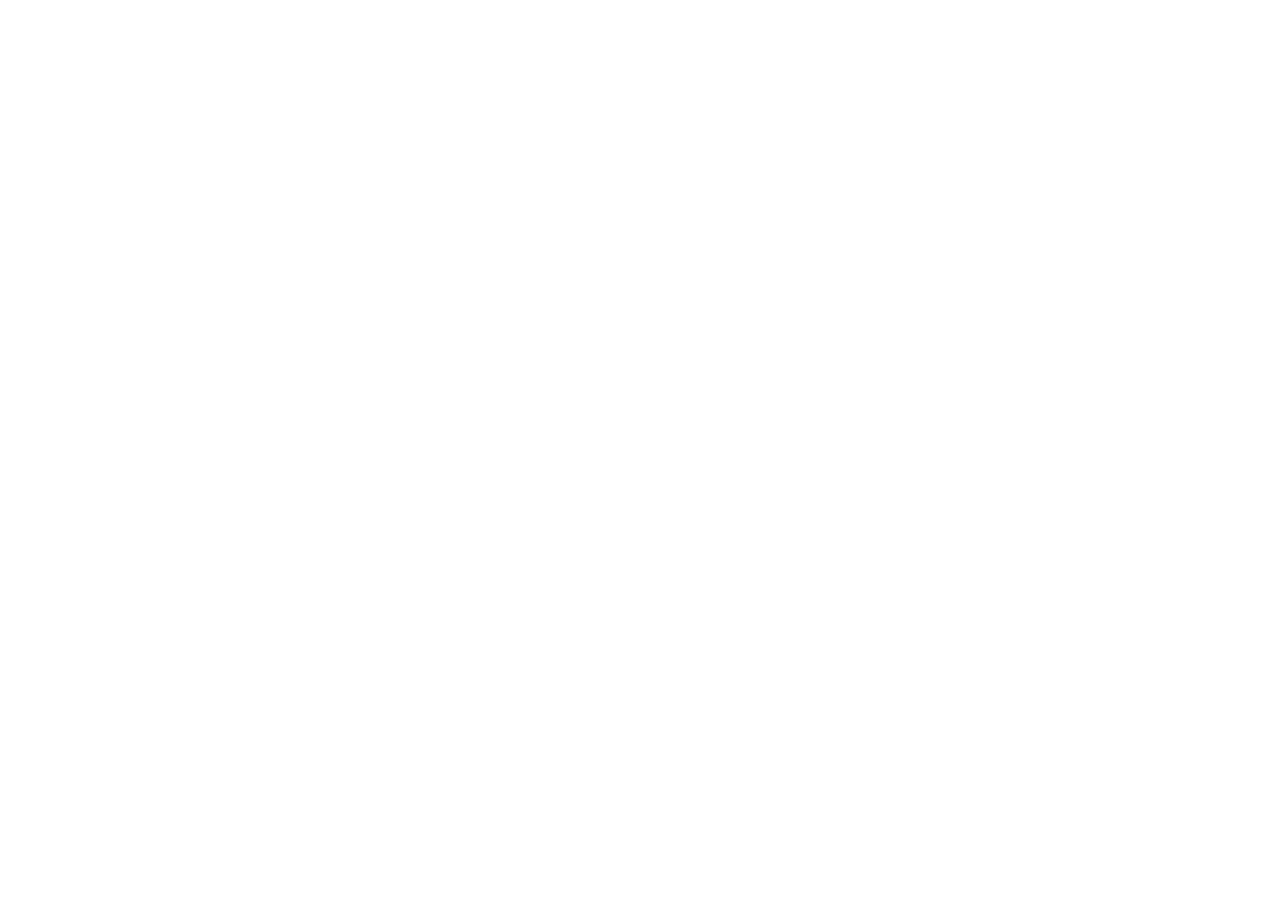
==== about.html @ b883c5c6 "feat: site com html e css simples" ====
<!DOCTYPE html>
<html lang="en">
<head>
    <meta charset="UTF-8">
    <meta http-equiv="X-UA-Compatible" content="IE=edge">
    <meta name="viewport" content="width=device-width, initial-scale=1.0">
    <title>Document</title>
</head>
<body>
    
</body>
</html>
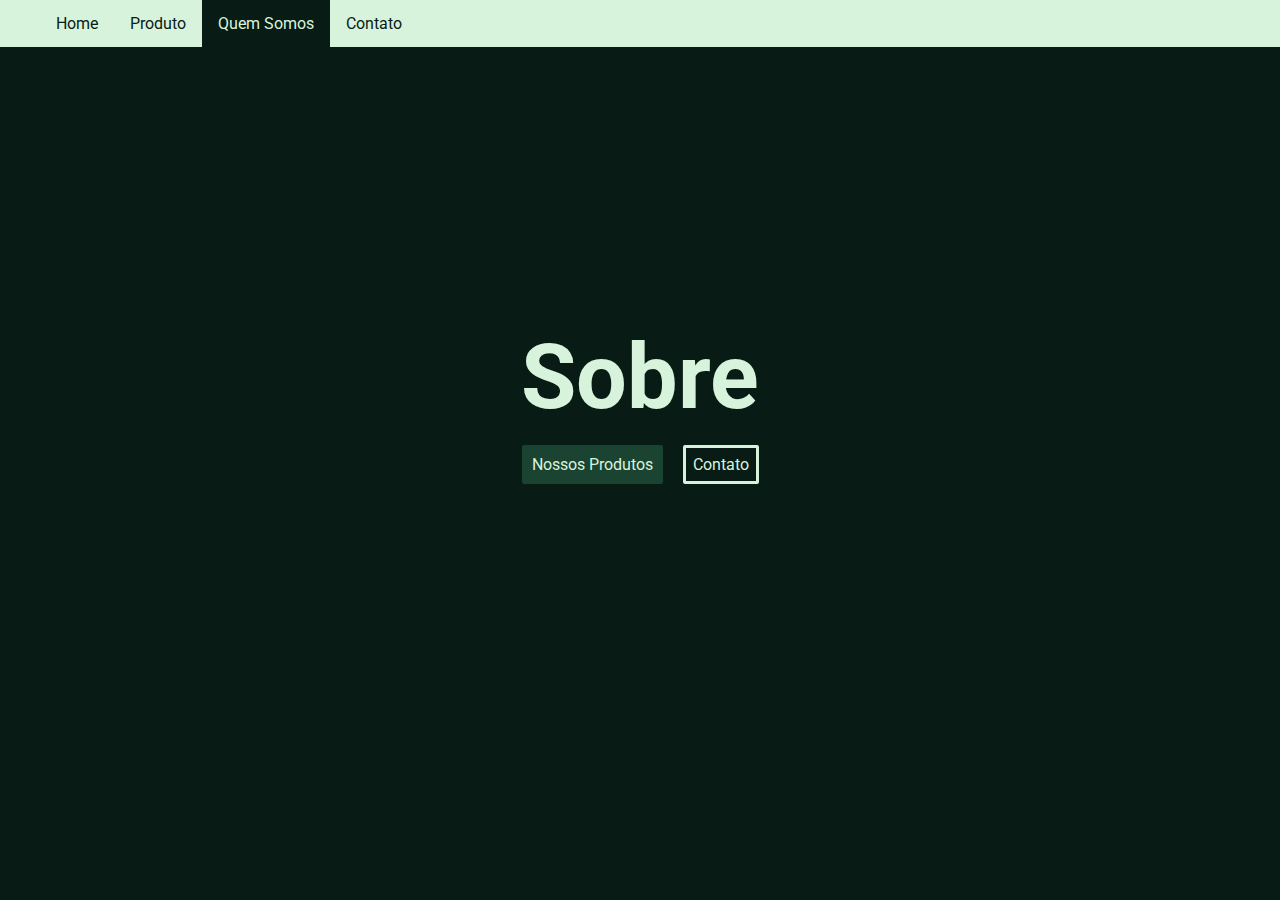
==== commit 9c9b60b7: "fix: botões selecionados" ====
--- a/about.html
+++ b/about.html
@@ -1,12 +1,30 @@
 <!DOCTYPE html>
-<html lang="en">
+<html lang="pt-br">
+
 <head>
     <meta charset="UTF-8">
     <meta http-equiv="X-UA-Compatible" content="IE=edge">
     <meta name="viewport" content="width=device-width, initial-scale=1.0">
-    <title>Document</title>
+    <link rel="stylesheet" href="style.css">
+    
+    <title>Sobre</title>
 </head>
+
 <body>
-    
+    <ul class="navbar">
+        <li><a  href="./index.html">Home</a></li>
+        <li><a href="./produto.html">Produto</a></li>
+        <li><a id="selected" href="./about.html">Quem Somos</a></li>
+        <li><a href="./contact.html">Contato</a></li>
+    </ul>
+    <main>
+        <h1>Sobre</h1>
+        <div class="buttons">
+            <a class="products" href="/produto.html">Nossos Produtos</a>
+            <a class="contact" href="/contact.html">Contato</a>
+        </div>
+    </main>
+
 </body>
+
 </html>--- a/style.css
+++ b/style.css
@@ -0,0 +1,103 @@
+@import url('https://fonts.googleapis.com/css2?family=Roboto:wght@400;500;700&display=swap');
+
+:root {
+    --Light-Green: #d8f3dc;
+    --Green: #2d6a4f;
+    --Dark-Green: #1b4332;
+    --Darker-Green: #081c15;
+}
+
+* {
+    box-sizing: border-box;
+    font-family: roboto;
+}
+
+body {
+    background-color: var(--Darker-Green);
+    margin: 0px;
+}
+
+.navbar {
+    background-color: var(--Light-Green);
+    list-style: none;
+    display: flex;
+    margin: 0px;
+}
+
+.navbar li{
+    margin: 14px 0px 14px 0px;
+}
+.navbar a {
+    text-decoration: none;
+    color: var(--Darker-Green);
+    padding: 14px 16px;
+}
+
+.navbar a:hover {
+    color: var(--Light-Green);
+    background-color: var(--Darker-Green);
+    transition-timing-function: linear;
+    transition-duration: 100ms;
+}
+
+#selected{
+    color: var(--Light-Green);
+    background-color: var(--Darker-Green);
+}
+
+main {
+    display: flex;
+    justify-content: center;
+    align-items: center;
+    flex-direction: column;
+    min-height: 80vh;
+}
+
+main h1 {
+    color: var(--Light-Green);
+    text-align: center;
+    font-size: 10vh;
+    margin: 5px;
+}
+
+main a {
+    text-decoration: none;
+    border-style: solid;
+    padding: 7px;
+}
+
+.buttons {
+    display: flex;
+}
+
+.buttons a {
+    margin: 10px;
+    border-radius: 2px;
+}
+
+.contact {
+    color: var(--Light-Green);
+    border-color: var(--Light-Green);
+}
+
+.contact:hover {
+    color: var(--Darker-Green);
+    background-color: var(--Light-Green);
+    transition-timing-function: linear;
+    transition-duration: 100ms;
+}
+
+.products {
+    border-color: var(--Dark-Green);
+    background-color: var(--Dark-Green);
+    color: var(--Light-Green);
+}
+
+.products:hover {
+    background-color: var(--Light-Green);
+    color: var(--Dark-Green);
+    border-color: var(--Light-Green);
+    transition-timing-function: linear;
+    transition-duration: 100ms;
+
+}
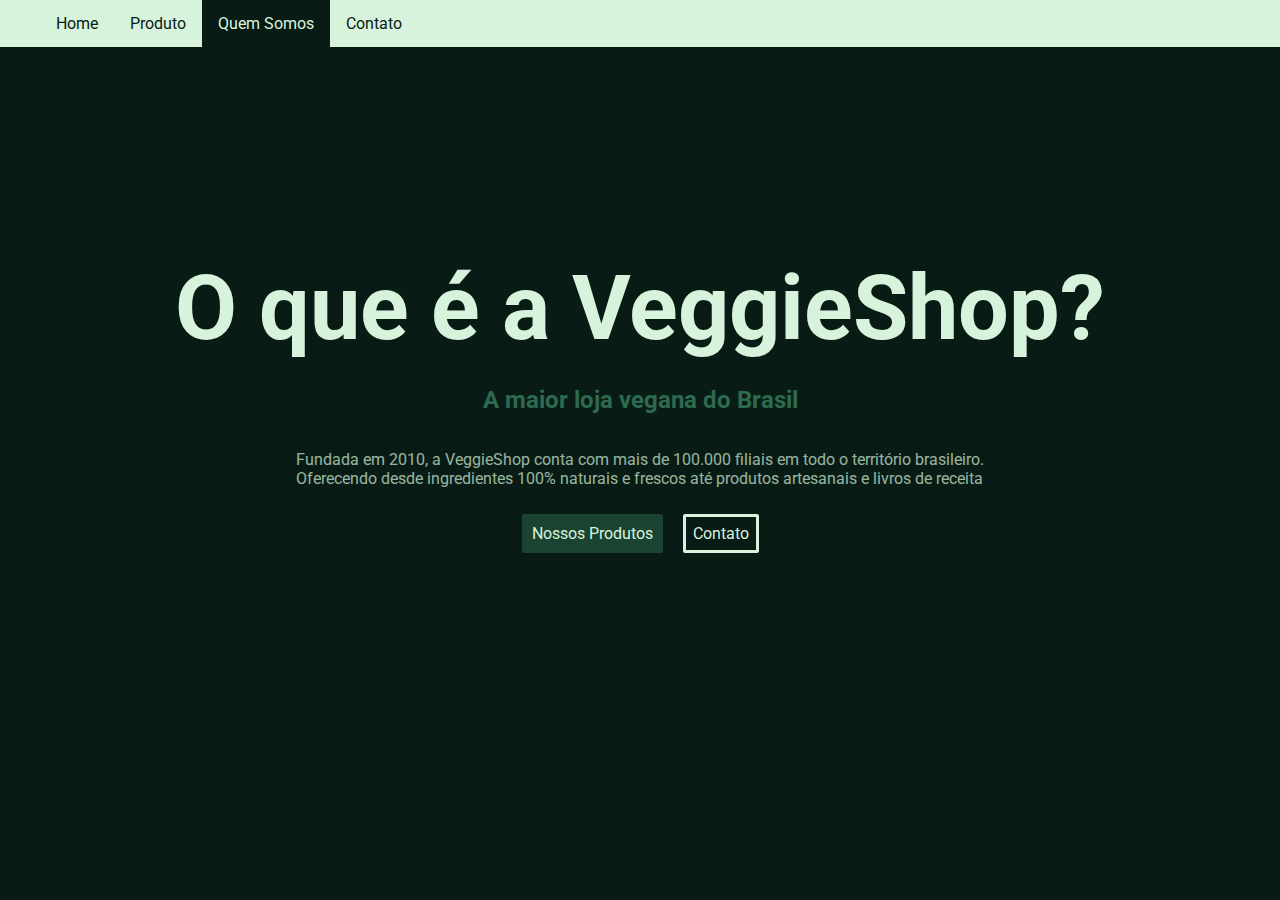
==== commit db8eedfd: "xablau" ====
--- a/about.html
+++ b/about.html
@@ -17,14 +17,24 @@
         <li><a id="selected" href="./about.html">Quem Somos</a></li>
         <li><a href="./contact.html">Contato</a></li>
     </ul>
+    
     <main>
-        <h1>Sobre</h1>
+        <div class="background">
+            <div class="cube"></div>
+            <div class="cube"></div>
+            <div class="cube"></div>
+            <div class="cube"></div>
+           <div class="cube"></div>
+         </div>
+        <h1>O que é a VeggieShop?</h1>
+        <h2>A maior loja vegana do Brasil</h2> 
+        <p>Fundada em 2010, a VeggieShop conta com mais de 100.000 filiais em todo o território brasileiro. <br> Oferecendo desde ingredientes 100% naturais  e frescos até produtos artesanais e livros de receita</p>
         <div class="buttons">
             <a class="products" href="/produto.html">Nossos Produtos</a>
             <a class="contact" href="/contact.html">Contato</a>
         </div>
     </main>
-
+    
 </body>
 
 </html>--- a/style.css
+++ b/style.css
@@ -60,12 +60,51 @@
     margin: 5px;
 }
 
+main h2 {
+    color: var(--Green);
+    opacity: 100%;
+}
+
+main p {
+    color: var(--Light-Green);
+    opacity: 70%;
+}
 main a {
     text-decoration: none;
     border-style: solid;
     padding: 7px;
 }
 
+.Poptions{
+    list-style-type: none;
+    display: flex;
+    align-items: center;
+}
+
+.Poptions li{
+    margin-inline: 10px;
+    background-color: #2d6a4f;
+    border-radius: 10px;
+}
+
+.Poptions img{
+    width: 300px;
+    height: 300px;
+    object-fit: cover;
+    border-radius: 10px 10px 0px 0px;
+}
+
+.Poptions h2{
+    color: white;
+    text-align: center;
+    margin: 3px;
+}
+
+.Poptions p{
+    color: var(--Light-Green);
+    text-align: center;
+    margin: 2px;
+}
 .buttons {
     display: flex;
 }
@@ -101,3 +140,54 @@
     transition-duration: 100ms;
 
 }
+ 
+.cube {
+    position: absolute;
+    top: 80vh;
+    left: 45vw;
+    width: 10px;
+    height: 10px;
+    border: solid 1px #D7D4E4;
+    transform-origin: top left;
+    transform: scale(0) rotate(0deg) translate(-50%, -50%);
+    animation: cube 12s ease-in forwards infinite;
+  }
+  .cube:nth-child(2n) {
+    border-color: #FFF ;
+  }
+  .cube:nth-child(2) {
+    animation-delay: 2s;
+    left: 25vw;
+    top: 40vh;
+  }
+  .cube:nth-child(3) {
+    animation-delay: 4s;
+    left: 75vw;
+    top: 50vh;
+  }
+  .cube:nth-child(4) {
+    animation-delay: 6s;
+    left: 90vw;
+    top: 10vh;
+  }
+  .cube:nth-child(5) {
+    animation-delay: 8s;
+    left: 10vw;
+    top: 85vh;
+  }
+  .cube:nth-child(6) {
+    animation-delay: 10s;
+    left: 50vw;
+    top: 10vh;
+  }
+
+  @keyframes cube {
+    from {
+      transform: scale(0) rotate(0deg) translate(-50%, -50%);
+      opacity: 1;
+    }
+    to {
+      transform: scale(20) rotate(960deg) translate(-50%, -50%);
+      opacity: 0;
+    }
+  }